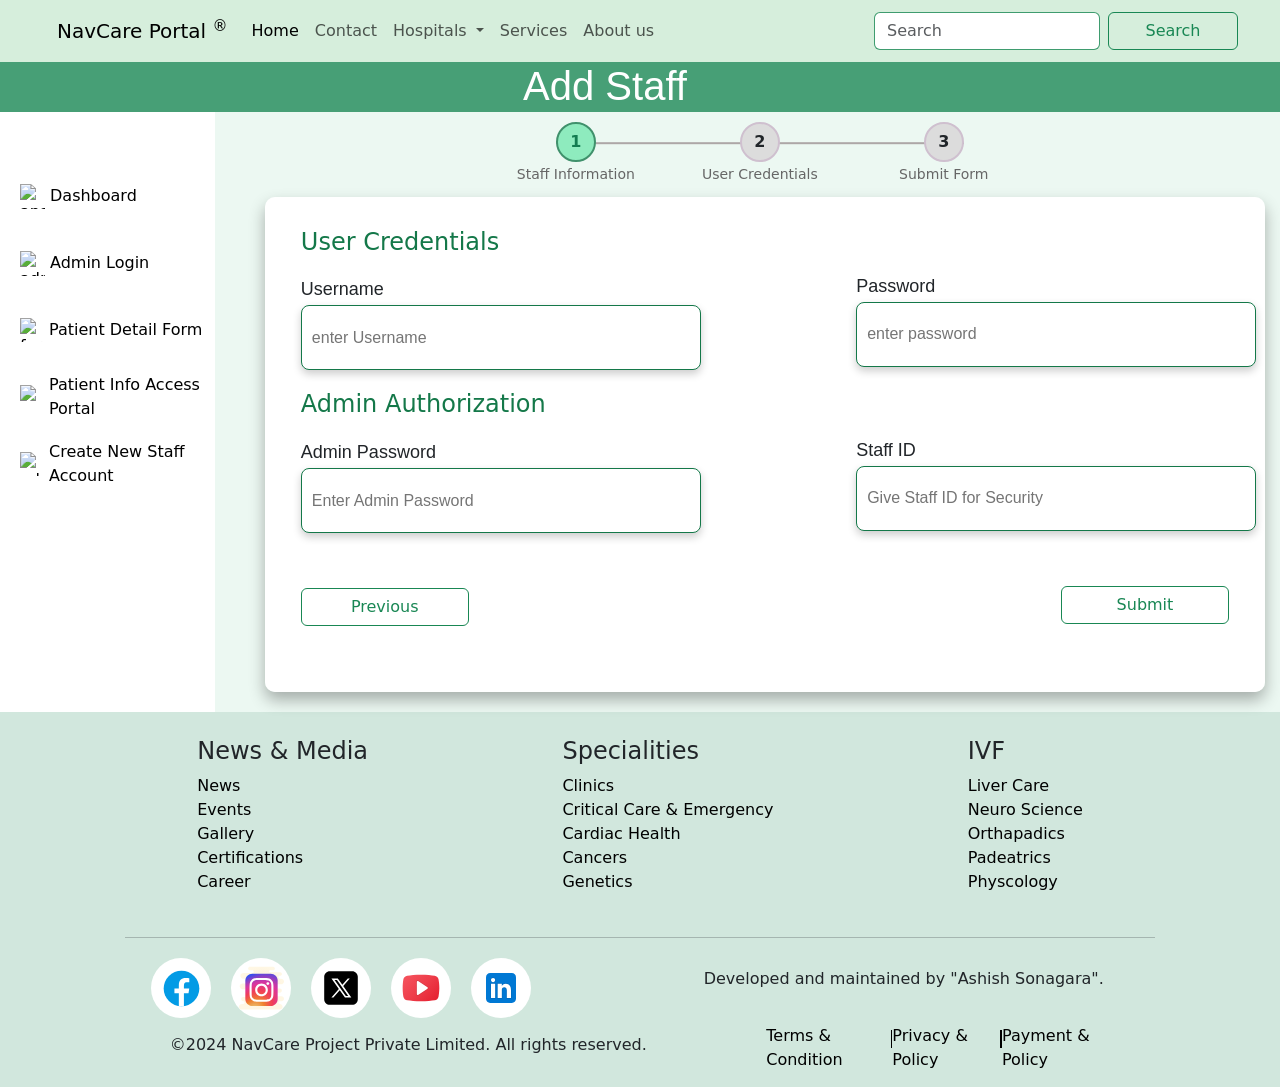
==== add_staff.html @ 71482fa1 "initial commit" ====
<!DOCTYPE html>
<html lang="en">
<head>
    <meta charset="UTF-8">
    <meta name="viewport" content="width=device-width, initial-scale=1.0">
    <title>Add Staff</title>
    <link rel="stylesheet" href="index.css">
    <link href="https://cdn.jsdelivr.net/npm/bootstrap@5.3.6/dist/css/bootstrap.min.css" rel="stylesheet"
        integrity="sha384-4Q6Gf2aSP4eDXB8Miphtr37CMZZQ5oXLH2yaXMJ2w8e2ZtHTl7GptT4jmndRuHDT" crossorigin="anonymous">
    <script src="https://cdn.jsdelivr.net/npm/bootstrap@5.3.6/dist/js/bootstrap.bundle.min.js"
        integrity="sha384-j1CDi7MgGQ12Z7Qab0qlWQ/Qqz24Gc6BM0thvEMVjHnfYGF0rmFCozFSxQBxwHKO"
        crossorigin="anonymous"></script>
    <script src="index.js"></script>
    <style>
        #nav_2 {
            display: flex;
            justify-content: center;
            align-items: center;
            font-family:Georgia, 'Times New Roman', Times, serif;
            color: white;
        }
        .main_container{
            display: flex;
            justify-content: start;
            padding: 0px;
        }
        .right_main_container {
            height: 100%;
            width: 90%;
            display: flex;
            flex-direction: column;
            justify-content: space-evenly;
        }
    </style>
</head>
<body>
    <header>
        <!-- As a link -->
        <nav class="navbar navbar-expand-lg" id="nav_bar">
            <div class="container-fluid">
                <a class="navbar-brand" href="#">NavCare Portal
                    <sup>&reg</sup>
                </a>
                <button class="navbar-toggler" type="button" data-bs-toggle="collapse"
                    data-bs-target="#navbarSupportedContent" aria-controls="navbarSupportedContent" aria-expanded="false"
                    aria-label="Toggle navigation">
                    <span class="navbar-toggler-icon"></span>
                </button>
                <div class="collapse navbar-collapse" id="navbarSupportedContent">
                    <ul class="navbar-nav me-auto mb-2 mb-lg-0">
                        <li class="nav-item">
                            <a class="nav-link active" aria-current="page" href="index.html">Home</a>
                        </li>
                        <li class="nav-item">
                            <a class="nav-link" href="#">Contact</a>
                        </li>
                        <li class="nav-item dropdown">
                            <a class="nav-link dropdown-toggle" href="#" role="button" data-bs-toggle="dropdown"
                                aria-expanded="false">
                                Hospitals
                            </a>
                            <ul class="dropdown-menu">
                                <li><a class="dropdown-item" href="#">Apollo Hospital</a></li>
                                <li><a class="dropdown-item" href="#">Zydus Hospital</a></li>
                                <li><a class="dropdown-item" href="#">Narayana Health Hospital</a></li>
                                <li><a class="dropdown-item" href="#">Artemis Hospital</a></li>
                                <li><a class="dropdown-item" href="#">Medanta Hospital</a></li>
                                <li>
                                    <hr class="dropdown-divider">
                                </li>
                                <li><a class="dropdown-item" href="#">Other popular hospitals..</a></li>
                            </ul>
                        </li>
                        <li class="nav-item">
                            <a class="nav-link" href="#">Services</a>
                        </li>
                        <li class="nav-item">
                            <a class="nav-link" href="#">About us</a>
                        </li>
                    </ul>
                    <form class="d-flex" role="search">
                        <input class="form-control me-2" type="search" placeholder="Search" aria-label="Search"
                            id="search" />
                        <button class="btn btn-outline-success" type="submit">Search</button>
                    </form>
                </div>
            </div>
        </nav>
        <!-- ........................SECOND NAV BAR........................  -->
        <ul class="nav" id="nav_2" style="font-family:'Gill Sans', 'Gill Sans MT', Calibri, 'Trebuchet MS', sans-serif;">
            <h1>Add Staff</h1>
        </ul>
    </header>
    <main>
        <div class="main_container">
            <div class="sidebar_container">
                <a href="" style="display: flex;justify-content: start;align-items: center;padding-left: 20px;">
                    <img width="25" height="25" src="https://img.icons8.com/color/48/analytics.png" alt="analytics"
                        style="margin-right: 5px;" />
                    Dashboard
                </a>
                <a href="" style="display: flex;justify-content: start;align-items: center;padding-left: 20px;">
                    <img width="25" height="25" src="https://img.icons8.com/fluency/48/administrator-male.png"
                        alt="administrator-male" style="margin-right: 5px;" />
                    Admin Login
                </a>
                <a href="patient_detail.html" style="display: flex;justify-content: start;align-items: center;padding-left: 20px;">
                    <img width="24" height="24" src="https://img.icons8.com/plasticine/100/form.png" alt="form"
                        style="margin-right: 5px;" />
                    Patient Detail Form
                </a>
                <a href="" style="display: flex;justify-content: start;align-items: center;padding-left: 20px;">
                    <img width="24" height="24" src="https://img.icons8.com/dusk/64/user-credentials.png" alt="user-credentials"
                        style="margin-right: 5px;" />
                    Patient Info Access Portal
                </a>
                <a href="add_staff.html" style="display: flex;justify-content: start;align-items: center;padding-left: 20px;">
                    <img width="24" height="24" src="https://img.icons8.com/fluency/48/add-user-male.png" alt="add-user-male"
                        style="margin-right: 5px;" />
                    Create New Staff Account
                </a>
            </div>
            <div class="right_main_container">
                <div class="progress_bar">
                    <div id="progress"></div>
                    <div class="progress-steps progress_active" data-title="Staff Information"></div>
                    <div class="progress-steps" data-title="User Credentials"></div>
                    <div class="progress-steps" data-title="Submit Form"></div>
                </div>
                <div class="form_container">
                    <form action="" method="">
                        <!-- .................FORM STARTS HERE..................... -->
                        <!-- THIS IS THE FIRST CONTAINER -->
                        <div class="container" style="display: none;">
                            <div class="row">
                                <div class="col-md-5">
                                    <h4 style="color: #147849;margin-bottom: 20px;">Staff Information</h4>
                                    <div>
                                        <label for="fname" class="labels">First Name </label>
                                        <br>
                                        <input type="text" id="name" class="inputs" name="firstname" required placeholder="enter the firstname">                      
                                    </div>
                                    <div>
                                        <label for="age" class="labels">Age </label>
                                        <br>
                                        <input type="number" id="age" name="age" class="inputs" required placeholder="enter the assumed age">                      
                                    </div>
                                    <div>
                                        <Label for="email" class="labels">Email </Label>
                                        <br>
                                        <input type="email" id="email" name="email" class="inputs" required placeholder="enter email ">                      
                                    </div>
                                    <div class="" style="margin-top: 15px;">
                                        <button type="button" class="btn btn-outline-success previous" id="previous_1">Previous</button>
                                    </div>
                                </div>
                                <div class="col-md-2"></div>
                                <div class="col-md-5">
                                    <div style="margin-top: 49px;">
                                        <label for="lname" class="labels">Last Name </label>
                                        <br>
                                        <input type="text" id="lastname" class="inputs" name="lastname" required placeholder="enter the lastname">                      
                                    </div>
                                    <div>
                                        <label for="gender" class="labels">Gender </label>
                                        <br>
                                        <select name="gender" class="inputs" id="gender" required
                                            style=" font-family: 'Gill Sans', 'Gill Sans MT', Calibri, 'Trebuchet MS', sans-serif;">
                                            <option value="Female">Female</option>
                                            <option value="Male">Male</option>
                                            <option value="Others">Others</option>
                                        </select>                      
                                    </div>
                                    <div>
                                        <Label for="contact_number" class="labels">Contact Number </Label>
                                        <br>
                                        <input type="number" id="contact_number" name="contact_number" class="inputs" required
                                            placeholder="enter the number ">                      
                                    </div>
                                    <div class="d-flex justify-content-end" style="margin-top: 15px;">
                                        <button type="button" class="btn btn-outline-success next" id="next_1">Next</button>
                                    </div>
                                </div>
                            </div>
                        </div>
                        <!-- THIS IS THE SECOND CONTAINER -->
                        <div class="container" >
                            <div class="row">
                                <div class="col-md-5">
                                    <h4 style="color: #147849;margin-bottom: 20px;margin-top: 5px;">User Credentials</h4>
                                    <div>
                                        <label for="username" class="labels">Username </label>
                                        <br>
                                        <input type="text" id="username" name="username" class="inputs" required placeholder="enter Username">                      
                                    </div>
                                    <h4 style="color: #147849;margin-bottom: 20px;">Admin Authorization</h4>
                                    <div>
                                        <label for="admin_pass" class="labels">Admin Password </label>
                                        <br>
                                        <input type="password" id="admin_pass" name="admin_pass" class="inputs" required placeholder="Enter Admin Password">                      
                                    </div>
                                    <div class="" style="margin-top: 35px;">
                                        <button type="button" class="btn btn-outline-success previous" id="previous_2">Previous</button>
                                    </div>
                                </div>
                                <div class="col-md-2"></div>
                                <div class="col-md-5">
                                    <div style="margin-top: 50px;">
                                        <label for="pass" class="labels">Password </label>
                                        <br>
                                        <input type="password" id="pass" name="pass" class="inputs" required placeholder="enter password">                      
                                    </div>
                                    <div style="margin-top: 50px;">
                                        <label for="id" class="labels">Staff ID </label>
                                        <br>
                                        <input type="number" id="id" name="id" class="inputs" required placeholder="Give Staff ID for Security">                      
                                    </div>
                                    <div class="d-flex justify-content-end" style="margin-top: 35px;">
                                        <button type="button" class="btn btn-outline-success" id="submit">Submit</button>
                                    </div>
                                </div>
                            </div>
                        </div>
                    </form>          
                </div>
            </div> 
        </div>
    </main>
    <footer class="footer_container">
        <div class="footer_links">
            <div>
                <h4>News & Media</h4>
                <a class="border_a">News</a> <br>
                <a class="border_a">Events</a> <br>
                <a class="border_a">Gallery</a> <br>
                <a class="border_a">Certifications</a> <br>
                <a class="border_a">Career</a> <br>
            </div>
            <div>
                <h4>Specialities</h4>
                <a class="border_a">Clinics</a> <br>
                <a class="border_a">Critical Care & Emergency</a> <br>
                <a class="border_a">Cardiac Health</a> <br>
                <a class="border_a">Cancers</a> <br>
                <a class="border_a">Genetics</a> <br>
            </div>
            <div>
                <h4>IVF</h4>
                <a class="border_a">Liver Care</a> <br>
                <a class="border_a">Neuro Science</a> <br>
                <a class="border_a">Orthapadics</a> <br>
                <a class="border_a">Padeatrics</a> <br>
                <a class="border_a">Physcology</a> <br>
            </div>
        </div>
        <hr id="horizontal_line">
        <div style="display: flex; justify-content: space-around; padding-right: 100px;">
            <div class="svg_style" style="display: flex; padding-left: 75px;padding-top: 16px;">
                <a href="" target="_blank" class="svg_a">
                    <img src="SVG's/facebook.svg" alt="my_facebook" style="height: 45px;width: 45px;">
                </a>
                <a href="" target="_blank" class="svg_a">
                    <img src="SVG's/insta.svg" alt="my_instagram" style="height: 45px;width: 45px;">
                </a>
                <a href="" target="_blank" class="svg_a">
                    <img src="SVG's/twitter.svg" alt="my_twitter" style="height: 40px;width: 40px;">
                </a>
                <a href="" target="_blank" class="svg_a">
                    <img src="SVG's/youtube.svg" alt="my_twitter" style="height: 40px;width: 40px;">
                </a>
                <a href="" target="_blank" class="svg_a">
                    <img src="SVG's/linkedin.svg" alt="my_linkdin" style="height: 40px;width: 40px;">
                </a>
            </div>
            <div class="developed" style="margin-top: 25px;">
                <p>Developed and maintained by "Ashish Sonagara".</p>
            </div>
        </div>
        <div style="display: flex; justify-content: space-around; padding-right: 100px;">
            <div class="watermarks">
                <p>&copy;2024 NavCare Project Private Limited. All rights reserved.</p>
            </div>
            <div style="display: flex; justify-content: space-around; width: 30%; margin-top: 6px;">
                <div><a href="" style="text-decoration: none;color: black;">Terms & Condition</a></div>
                <div style="width: 1.8px; height: 18px; background-color: black; margin-top: 6px;"></div>
                <div><a href="" style="text-decoration: none;color: black;">Privacy & Policy</a></div>
                <div style="width: 2px; height: 18px; background-color: black; margin-top: 6px;"></div>
                <div><a href="" style="text-decoration: none;color: black;">Payment & Policy</a></div>
            </div>
        </div>
    </footer>
    <script>
        let previous1 = document.getElementById("previous_1");
        previous1.addEventListener("click" , function() {

        })

        let previous2 = document.getElementById("previous_2");

        let next1 = document.getElementById("next_1");
        let submit = document.getElementById("submit");
    </script>
</body>
</html>
---- index.css ----
#nav_bar { 
    background-color: rgba(52, 168, 83, 0.2);
    height: 62px;
    color: white;
    padding-left: 45px;
    padding-right: 30px;
}
#search {
    width: 275px;
    border: 1px solid rgb(25, 135, 84, 0.8);
}
#nav_2 { 
    height: 50px;
    padding-right: 70px;
    background-color: rgb(25, 135, 84,0.8);
}
.nav_bar2:hover {
    background-color: rgb(181, 243, 179);
    border-radius: 5px;
    border-bottom: 2px solid #00000033;
    color:black
}
.nav_bar2 a {
    color: rgb(255, 255, 255);
}
.nav_bar2 a:hover{
    color: black;
}

/* .................MAIN CONTENT style.................. */
.main_container {
    padding: 25px;
    /* margin-top: 2px; */
    height: 600px;
    width: auto;
    background-color: #ECF8F2;
}
.text {
    margin: 25px 75px;
    height: 200px;
    width: auto;
}
.box_container {
    display: flex;
    justify-content: space-around;
    /* flex-wrap: wrap; */
    padding: 0px 25px;
}
.boxes {
    display: flex;
    justify-content: center;
    flex-wrap: wrap;
    height: 250px;
    width: 250px;
    background-color: rgb(255, 255, 255);
    margin: 20px;
    border-radius: 15px;
    box-shadow: 0px 8px 16px 0px rgba(0, 0, 0, 0.3);
}
.sidebar_container {
    display: flex;
    flex-direction: column;
    height: 100%;
    width: 19%;
    background-color: rgb(255, 255, 255);
    padding-top: 50px;
    margin-right: 3.5%;
}
.sidebar_container a {
    display: flex;
    justify-content: center;
    align-items: center;
    text-decoration: none;
    color: black;
    height: 12%;
    width: 100%;
    /* background-color: aqua; */
    margin-top: 1px;
}
.sidebar_container a:hover {
    background-color: #ddf6e9;
    border-left: 2px solid #198754;
    border-right: 2px solid #198754;
}
.sidebar_container a:active {
    background-color: #ddf6e9;
    border-left: 3px solid #198754;
    border-right: 3px solid #198754;
}
/* .....................PROGRESS BAR CSS................... */
.progress_bar {
    margin-top: 1%;
    margin-left: 29%;
    width: 40%;
    display: flex;
    justify-content: space-between;
    position: relative;
    counter-reset: step;
    height: 10%;
    z-index: 0;
}

.progress_bar::before {
    content: "";
    position: absolute;
    top: 38%;
    transform: translateY(-40%);
    width: 100%;
    height: 2px;
    background-color: rgb(173, 167, 167);
}

#progress {
    content: "";
    position: absolute;
    top: 50%;
    transform: translateY(-50%);
    height: 5px;
    background-color: blue;
    width: 0%;
    z-index: -1;
    transition: 0.4s ease;
}

.progress-steps {
    height: 40px;
    width: 40px;
    background-color: #dcdcdc;
    border-radius: 50%;
    border: 2px solid #cfc0cf;
    display: flex;
    justify-content: center;
    align-items: center;
    position: relative;
    z-index: 2;
}

.progress-steps::before {
    counter-increment: step;
    content: counter(step);
    font-weight: bold;
}

.progress-steps::after {
    content: attr(data-title);
    position: absolute;
    top: 110%;
    font-size: 14px;
    color: #666;
    white-space: nowrap;
}

.progress_active {
    background-color: #8eebbe;
    color: #147c51;
    border-color: #40916c;
}
/* ....................FORM CONTAINER CSS...................... */
.form_container {
    height: 90%;
    width: 98%;
    background-color: rgb(255, 255, 255);
    border-radius: 10px;
    display: flex;
    justify-content: center;
    padding: 26px 0px;
    margin: 20px 5px;
    box-shadow: 0px 8px 16px 0px rgba(0, 0, 0, 0.3);
    overflow: auto;
}
.names {
    display: flex;
    justify-content: space-around;
}
.contact {
    display: flex;
    justify-content: space-around;
}
.labels{
    font-size: 18px;
    font-family: 'Gill Sans', 'Gill Sans MT', Calibri, 'Trebuchet MS', sans-serif;
    margin: 0px 0px 2px 0px;
}
.inputs {
    height: 65px;
    width: 400px;
    margin: 0px 40px 20px 0px;
    padding: 0px 10px;
    border-radius: 8px;
    border: 1px solid #147849;
    font-family: 'Gill Sans', 'Gill Sans MT', Calibri, 'Trebuchet MS', sans-serif;
    box-shadow: 0px 4px 8px 0px rgba(0, 0, 0, 0.2);
}
.btn{
    width: 45%;
}
/* .................FOOTER CONTAINER STYLE ........................... */
.footer_container {
    width: auto;
    height: 375px;
    background-color: #d1e7dd;
}
.footer_links {
    width: auto;
    height: 60%;
    display: flex;
    justify-content: space-around;
    padding: 25px 100px;
}
.border_a {
    color: black;
    text-decoration: none;
}
.border_a:hover {
    border-bottom: 2px solid black;
}
#horizontal_line {
    height: 5px;
    width: auto;
    margin: 0px 125px;
}
.svg_a{
    display: flex;
    width: 60px;
    height: 60px;
    border-radius: 70px;
    background-color: white;
    justify-content: center;
    align-items: center;
    margin-right: 20px;
}
.watermarks {
    padding-left: 110px;
    margin-top: 15px;
}
/* .............................MEDIA QUERY FOR SMALL DEVICES.................................... */
@media (max-width: 395px){
    *{
        margin: 0px;
        padding: 0px;
    }
    #nav_bar {
        background-color: rgba(58, 177, 90, 0.2);
        height: 65px;
        width: 498px;
        color: white;
        padding-left: 45px;
        padding-right: 30px;   
    }
    #nav_2 {
        height: 55px;
        width: 498px;
        background-color: rgb(25, 135, 84, 0.8);   
    }
}
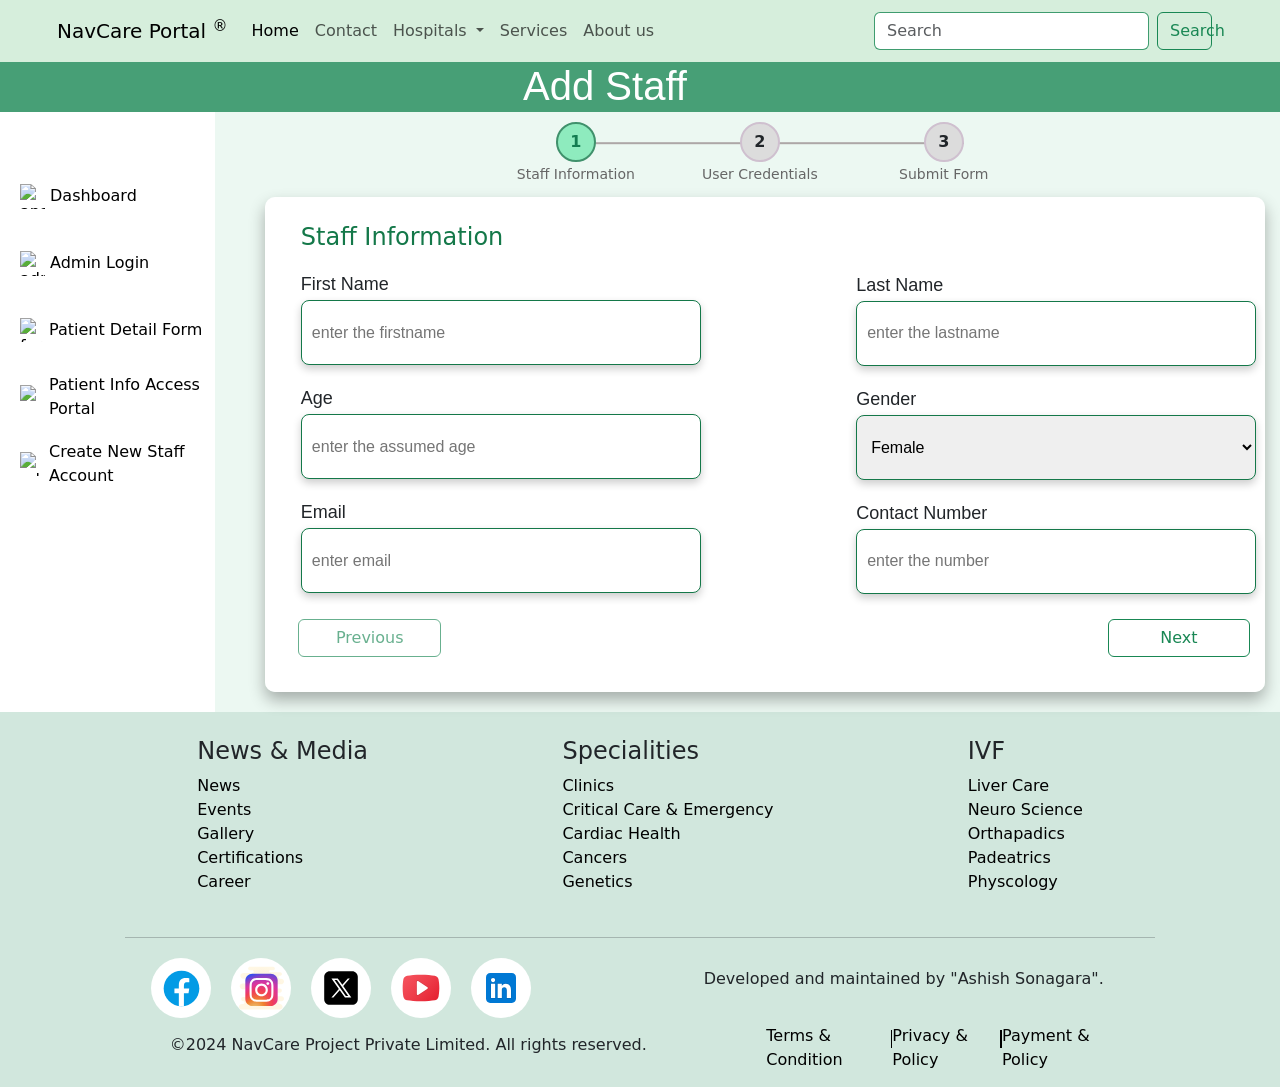
==== commit 0f50907d: "button working" ====
--- a/add_staff.html
+++ b/add_staff.html
@@ -1,5 +1,6 @@
 <!DOCTYPE html>
 <html lang="en">
+
 <head>
     <meta charset="UTF-8">
     <meta name="viewport" content="width=device-width, initial-scale=1.0">
@@ -16,14 +17,16 @@
             display: flex;
             justify-content: center;
             align-items: center;
-            font-family:Georgia, 'Times New Roman', Times, serif;
+            font-family: Georgia, 'Times New Roman', Times, serif;
             color: white;
         }
-        .main_container{
+
+        .main_container {
             display: flex;
             justify-content: start;
             padding: 0px;
         }
+
         .right_main_container {
             height: 100%;
             width: 90%;
@@ -33,6 +36,7 @@
         }
     </style>
 </head>
+
 <body>
     <header>
         <!-- As a link -->
@@ -42,8 +46,8 @@
                     <sup>&reg</sup>
                 </a>
                 <button class="navbar-toggler" type="button" data-bs-toggle="collapse"
-                    data-bs-target="#navbarSupportedContent" aria-controls="navbarSupportedContent" aria-expanded="false"
-                    aria-label="Toggle navigation">
+                    data-bs-target="#navbarSupportedContent" aria-controls="navbarSupportedContent"
+                    aria-expanded="false" aria-label="Toggle navigation">
                     <span class="navbar-toggler-icon"></span>
                 </button>
                 <div class="collapse navbar-collapse" id="navbarSupportedContent">
@@ -87,7 +91,8 @@
             </div>
         </nav>
         <!-- ........................SECOND NAV BAR........................  -->
-        <ul class="nav" id="nav_2" style="font-family:'Gill Sans', 'Gill Sans MT', Calibri, 'Trebuchet MS', sans-serif;">
+        <ul class="nav" id="nav_2"
+            style="font-family:'Gill Sans', 'Gill Sans MT', Calibri, 'Trebuchet MS', sans-serif;">
             <h1>Add Staff</h1>
         </ul>
     </header>
@@ -104,19 +109,21 @@
                         alt="administrator-male" style="margin-right: 5px;" />
                     Admin Login
                 </a>
-                <a href="patient_detail.html" style="display: flex;justify-content: start;align-items: center;padding-left: 20px;">
+                <a href="patient_detail.html"
+                    style="display: flex;justify-content: start;align-items: center;padding-left: 20px;">
                     <img width="24" height="24" src="https://img.icons8.com/plasticine/100/form.png" alt="form"
                         style="margin-right: 5px;" />
                     Patient Detail Form
                 </a>
                 <a href="" style="display: flex;justify-content: start;align-items: center;padding-left: 20px;">
-                    <img width="24" height="24" src="https://img.icons8.com/dusk/64/user-credentials.png" alt="user-credentials"
-                        style="margin-right: 5px;" />
+                    <img width="24" height="24" src="https://img.icons8.com/dusk/64/user-credentials.png"
+                        alt="user-credentials" style="margin-right: 5px;" />
                     Patient Info Access Portal
                 </a>
-                <a href="add_staff.html" style="display: flex;justify-content: start;align-items: center;padding-left: 20px;">
-                    <img width="24" height="24" src="https://img.icons8.com/fluency/48/add-user-male.png" alt="add-user-male"
-                        style="margin-right: 5px;" />
+                <a href="add_staff.html"
+                    style="display: flex;justify-content: start;align-items: center;padding-left: 20px;">
+                    <img width="24" height="24" src="https://img.icons8.com/fluency/48/add-user-male.png"
+                        alt="add-user-male" style="margin-right: 5px;" />
                     Create New Staff Account
                 </a>
             </div>
@@ -128,30 +135,30 @@
                     <div class="progress-steps" data-title="Submit Form"></div>
                 </div>
                 <div class="form_container">
-                    <form action="" method="">
+                    <form action="" method="" style="position: relative;">
                         <!-- .................FORM STARTS HERE..................... -->
                         <!-- THIS IS THE FIRST CONTAINER -->
-                        <div class="container" style="display: none;">
+                        <div class="container">
                             <div class="row">
                                 <div class="col-md-5">
                                     <h4 style="color: #147849;margin-bottom: 20px;">Staff Information</h4>
                                     <div>
                                         <label for="fname" class="labels">First Name </label>
                                         <br>
-                                        <input type="text" id="name" class="inputs" name="firstname" required placeholder="enter the firstname">                      
+                                        <input type="text" id="name" class="inputs" name="firstname" required
+                                            placeholder="enter the firstname">
                                     </div>
                                     <div>
                                         <label for="age" class="labels">Age </label>
                                         <br>
-                                        <input type="number" id="age" name="age" class="inputs" required placeholder="enter the assumed age">                      
+                                        <input type="number" id="age" name="age" class="inputs" required
+                                            placeholder="enter the assumed age">
                                     </div>
                                     <div>
                                         <Label for="email" class="labels">Email </Label>
                                         <br>
-                                        <input type="email" id="email" name="email" class="inputs" required placeholder="enter email ">                      
-                                    </div>
-                                    <div class="" style="margin-top: 15px;">
-                                        <button type="button" class="btn btn-outline-success previous" id="previous_1">Previous</button>
+                                        <input type="email" id="email" name="email" class="inputs" required
+                                            placeholder="enter email ">
                                     </div>
                                 </div>
                                 <div class="col-md-2"></div>
@@ -159,7 +166,8 @@
                                     <div style="margin-top: 49px;">
                                         <label for="lname" class="labels">Last Name </label>
                                         <br>
-                                        <input type="text" id="lastname" class="inputs" name="lastname" required placeholder="enter the lastname">                      
+                                        <input type="text" id="lastname" class="inputs" name="lastname" required
+                                            placeholder="enter the lastname">
                                     </div>
                                     <div>
                                         <label for="gender" class="labels">Gender </label>
@@ -169,38 +177,35 @@
                                             <option value="Female">Female</option>
                                             <option value="Male">Male</option>
                                             <option value="Others">Others</option>
-                                        </select>                      
+                                        </select>
                                     </div>
                                     <div>
                                         <Label for="contact_number" class="labels">Contact Number </Label>
                                         <br>
-                                        <input type="number" id="contact_number" name="contact_number" class="inputs" required
-                                            placeholder="enter the number ">                      
-                                    </div>
-                                    <div class="d-flex justify-content-end" style="margin-top: 15px;">
-                                        <button type="button" class="btn btn-outline-success next" id="next_1">Next</button>
+                                        <input type="number" id="contact_number" name="contact_number" class="inputs"
+                                            required placeholder="enter the number ">
                                     </div>
                                 </div>
                             </div>
                         </div>
                         <!-- THIS IS THE SECOND CONTAINER -->
-                        <div class="container" >
+                        <div class="container">
                             <div class="row">
                                 <div class="col-md-5">
-                                    <h4 style="color: #147849;margin-bottom: 20px;margin-top: 5px;">User Credentials</h4>
+                                    <h4 style="color: #147849;margin-bottom: 20px;margin-top: 5px;">User Credentials
+                                    </h4>
                                     <div>
                                         <label for="username" class="labels">Username </label>
                                         <br>
-                                        <input type="text" id="username" name="username" class="inputs" required placeholder="enter Username">                      
+                                        <input type="text" id="username" name="username" class="inputs" required
+                                            placeholder="enter Username">
                                     </div>
                                     <h4 style="color: #147849;margin-bottom: 20px;">Admin Authorization</h4>
                                     <div>
                                         <label for="admin_pass" class="labels">Admin Password </label>
                                         <br>
-                                        <input type="password" id="admin_pass" name="admin_pass" class="inputs" required placeholder="Enter Admin Password">                      
-                                    </div>
-                                    <div class="" style="margin-top: 35px;">
-                                        <button type="button" class="btn btn-outline-success previous" id="previous_2">Previous</button>
+                                        <input type="password" id="admin_pass" name="admin_pass" class="inputs" required
+                                            placeholder="Enter Admin Password">
                                     </div>
                                 </div>
                                 <div class="col-md-2"></div>
@@ -208,22 +213,31 @@
                                     <div style="margin-top: 50px;">
                                         <label for="pass" class="labels">Password </label>
                                         <br>
-                                        <input type="password" id="pass" name="pass" class="inputs" required placeholder="enter password">                      
+                                        <input type="password" id="pass" name="pass" class="inputs" required
+                                            placeholder="enter password">
                                     </div>
                                     <div style="margin-top: 50px;">
                                         <label for="id" class="labels">Staff ID </label>
                                         <br>
-                                        <input type="number" id="id" name="id" class="inputs" required placeholder="Give Staff ID for Security">                      
-                                    </div>
-                                    <div class="d-flex justify-content-end" style="margin-top: 35px;">
-                                        <button type="button" class="btn btn-outline-success" id="submit">Submit</button>
+                                        <input type="number" id="id" name="id" class="inputs" required
+                                            placeholder="Give Staff ID for Security">
                                     </div>
                                 </div>
                             </div>
                         </div>
-                    </form>          
+                        <div class="d-flex justify-content-between"
+                            style="position: absolute; bottom: 2%;left: 1%;width: 100%;">
+                            <button type="button" class="btn btn-outline-success previous"
+                                id="previous">Previous</button>
+                            <button type="button" class="btn btn-outline-success next" id="next">Next</button>
+                        </div>
+                        <div class="d-flex justify-content-end"
+                            style="position:absolute;bottom: 2%;left: 1%; width: 100%;z-index: -1;" id="submit_div">
+                            <button type="button" class="btn btn-outline-success" id="submit">Submit</button>
+                        </div>
+                    </form>
                 </div>
-            </div> 
+            </div>
         </div>
     </main>
     <footer class="footer_container">
@@ -290,15 +304,36 @@
         </div>
     </footer>
     <script>
-        let previous1 = document.getElementById("previous_1");
-        previous1.addEventListener("click" , function() {
-
+        let container1 = document.getElementsByClassName("container")[0];
+        let container2 = document.getElementsByClassName("container")[1];
+        container2.style.display = "none";
+
+        let previous = document.getElementById("previous");
+        let next = document.getElementById("next");
+
+        next.addEventListener("click", () => {
+            container1.style.display = "none";
+            container2.style.display = "block";
+            document.getElementById("submit_div").style.zIndex = 10;
+            next.style.zIndex = -1;
+            previous.disabled = false;
         })
 
-        let previous2 = document.getElementById("previous_2");
-
-        let next1 = document.getElementById("next_1");
+        previous.addEventListener("click", () => {
+            console.log("previuse click");
+            container1.style.display = "block";
+            container2.style.display = "none";
+        })
+
+        if (container1.style.display != "none") {
+            previous.disabled = true;
+        }
+
+
+
+
         let submit = document.getElementById("submit");
     </script>
 </body>
-</html>
+
+</html>
--- a/index.css
+++ b/index.css
@@ -192,7 +192,7 @@
     box-shadow: 0px 4px 8px 0px rgba(0, 0, 0, 0.2);
 }
 .btn{
-    width: 45%;
+    width: 15%;
 }
 /* .................FOOTER CONTAINER STYLE ........................... */
 .footer_container {
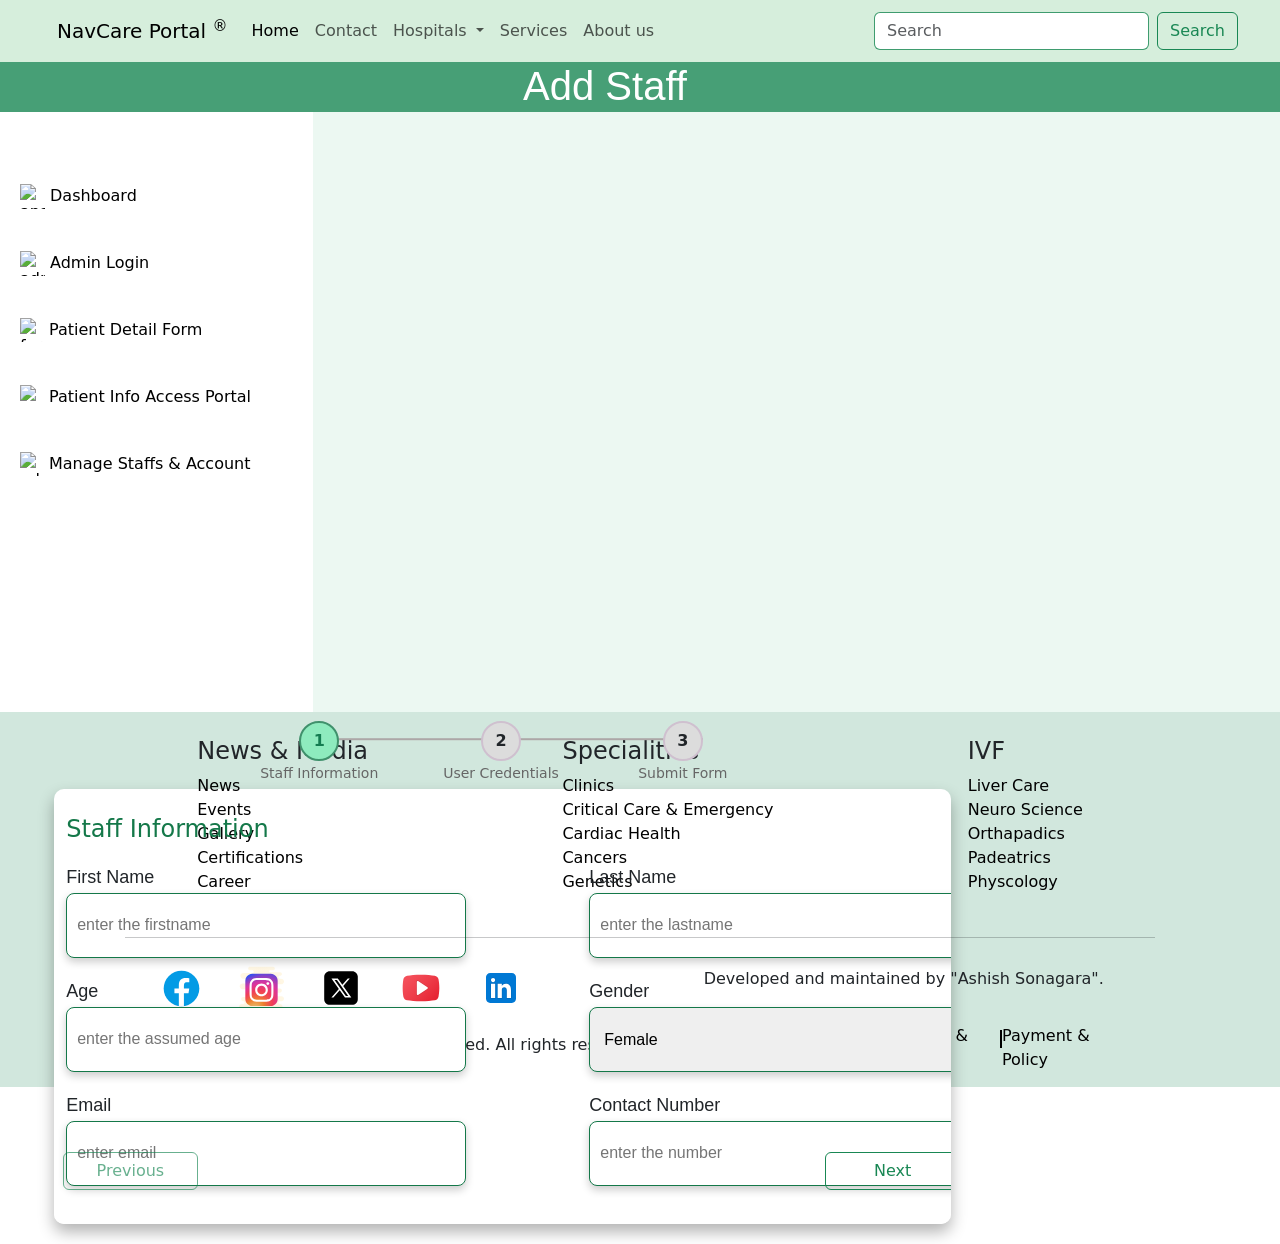
==== commit 337ed487: "form working" ====
--- a/add_staff.html
+++ b/add_staff.html
@@ -27,12 +27,21 @@
             padding: 0px;
         }
 
+        /*  ACTUALLY THIS IS SIDEBAR STYLE */
+        .col-md-3 {
+            flex-grow: 0;
+            flex-shrink: 0;
+            flex-basis: 325px;
+            max-width: 325px;
+        }
+
         .right_main_container {
-            height: 100%;
-            width: 90%;
+            /* height: 100%;
+            width: 90%; */
             display: flex;
             flex-direction: column;
             justify-content: space-evenly;
+            padding-left: 4%;
         }
     </style>
 </head>
@@ -98,144 +107,146 @@
     </header>
     <main>
         <div class="main_container">
-            <div class="sidebar_container">
-                <a href="" style="display: flex;justify-content: start;align-items: center;padding-left: 20px;">
-                    <img width="25" height="25" src="https://img.icons8.com/color/48/analytics.png" alt="analytics"
-                        style="margin-right: 5px;" />
-                    Dashboard
-                </a>
-                <a href="" style="display: flex;justify-content: start;align-items: center;padding-left: 20px;">
-                    <img width="25" height="25" src="https://img.icons8.com/fluency/48/administrator-male.png"
-                        alt="administrator-male" style="margin-right: 5px;" />
-                    Admin Login
-                </a>
-                <a href="patient_detail.html"
-                    style="display: flex;justify-content: start;align-items: center;padding-left: 20px;">
-                    <img width="24" height="24" src="https://img.icons8.com/plasticine/100/form.png" alt="form"
-                        style="margin-right: 5px;" />
-                    Patient Detail Form
-                </a>
-                <a href="" style="display: flex;justify-content: start;align-items: center;padding-left: 20px;">
-                    <img width="24" height="24" src="https://img.icons8.com/dusk/64/user-credentials.png"
-                        alt="user-credentials" style="margin-right: 5px;" />
-                    Patient Info Access Portal
-                </a>
-                <a href="add_staff.html"
-                    style="display: flex;justify-content: start;align-items: center;padding-left: 20px;">
-                    <img width="24" height="24" src="https://img.icons8.com/fluency/48/add-user-male.png"
-                        alt="add-user-male" style="margin-right: 5px;" />
-                    Create New Staff Account
-                </a>
-            </div>
-            <div class="right_main_container">
-                <div class="progress_bar">
-                    <div id="progress"></div>
-                    <div class="progress-steps progress_active" data-title="Staff Information"></div>
-                    <div class="progress-steps" data-title="User Credentials"></div>
-                    <div class="progress-steps" data-title="Submit Form"></div>
-                </div>
-                <div class="form_container">
-                    <form action="" method="" style="position: relative;">
-                        <!-- .................FORM STARTS HERE..................... -->
-                        <!-- THIS IS THE FIRST CONTAINER -->
-                        <div class="container">
-                            <div class="row">
-                                <div class="col-md-5">
-                                    <h4 style="color: #147849;margin-bottom: 20px;">Staff Information</h4>
-                                    <div>
-                                        <label for="fname" class="labels">First Name </label>
-                                        <br>
-                                        <input type="text" id="name" class="inputs" name="firstname" required
-                                            placeholder="enter the firstname">
-                                    </div>
-                                    <div>
-                                        <label for="age" class="labels">Age </label>
-                                        <br>
-                                        <input type="number" id="age" name="age" class="inputs" required
-                                            placeholder="enter the assumed age">
-                                    </div>
-                                    <div>
-                                        <Label for="email" class="labels">Email </Label>
-                                        <br>
-                                        <input type="email" id="email" name="email" class="inputs" required
-                                            placeholder="enter email ">
+            <div class="container-fluid" style="height: 100%;padding: 0px;">
+                <div class="row" style="height: 100%;width: 100%;">
+                    <div class="col-md-3 sidebar_container">
+                        <a href="" style="display: flex;justify-content: start;align-items: center;padding-left: 20px;">
+                            <img width="25" height="25" src="https://img.icons8.com/color/48/analytics.png"
+                                alt="analytics" style="margin-right: 5px;" />
+                            Dashboard
+                        </a>
+                        <a href="" style="display: flex;justify-content: start;align-items: center;padding-left: 20px;">
+                            <img width="25" height="25" src="https://img.icons8.com/fluency/48/administrator-male.png"
+                                alt="administrator-male" style="margin-right: 5px;" />
+                            Admin Login
+                        </a>
+                        <a href="patient_detail.html"
+                            style="display: flex;justify-content: start;align-items: center;padding-left: 20px;">
+                            <img width="24" height="24" src="https://img.icons8.com/plasticine/100/form.png" alt="form"
+                                style="margin-right: 5px;" />
+                            Patient Detail Form
+                        </a>
+                        <a href="" style="display: flex;justify-content: start;align-items: center;padding-left: 20px;">
+                            <img width="24" height="24" src="https://img.icons8.com/dusk/64/user-credentials.png"
+                                alt="user-credentials" style="margin-right: 5px;" />
+                            Patient Info Access Portal
+                        </a>
+                        <a href="Manage_staff.html"
+                            style="display: flex;justify-content: start;align-items: center;padding-left: 20px;">
+                            <img width="24" height="24" src="https://img.icons8.com/fluency/48/add-user-male.png"
+                                alt="add-user-male" style="margin-right: 5px;" />
+                            Manage Staffs & Account
+                        </a>
+                    </div>
+                    <div class="col-md-9 right_main_container">
+                        <div class="progress_bar">
+                            <div id="progress"></div>
+                            <div class="progress-steps progress_active" data-title="Staff Information"></div>
+                            <div class="progress-steps" data-title="User Credentials"></div>
+                            <div class="progress-steps" data-title="Submit Form"></div>
+                        </div>
+                        <div class="form_container">
+                            <form action="" method="" style="position: relative;">
+                                <!-- .................FORM STARTS HERE..................... -->
+                                <!-- THIS IS THE FIRST CONTAINER -->
+                                <div class="container">
+                                    <div class="row">
+                                        <div class="col-md-5">
+                                            <h4 style="color: #147849;margin-bottom: 20px;">Staff Information</h4>
+                                            <div>
+                                                <label for="fname" class="labels">First Name </label>
+                                                <br>
+                                                <input type="text" id="name" class="inputs" name="firstname" required
+                                                    placeholder="enter the firstname">
+                                            </div>
+                                            <div>
+                                                <label for="age" class="labels">Age </label>
+                                                <br>
+                                                <input type="number" id="age" name="age" class="inputs" required
+                                                    placeholder="enter the assumed age">
+                                            </div>
+                                            <div>
+                                                <Label for="email" class="labels">Email </Label>
+                                                <br>
+                                                <input type="email" id="email" name="email" class="inputs" required
+                                                    placeholder="enter email ">
+                                            </div>
+                                        </div>
+                                        <div class="col-md-2"></div>
+                                        <div class="col-md-5">
+                                            <div style="margin-top: 49px;">
+                                                <label for="lname" class="labels">Last Name </label>
+                                                <br>
+                                                <input type="text" id="lastname" class="inputs" name="lastname" required
+                                                    placeholder="enter the lastname">
+                                            </div>
+                                            <div>
+                                                <label for="gender" class="labels">Gender </label>
+                                                <br>
+                                                <select name="gender" class="inputs" id="gender"
+                                                    style=" font-family: 'Gill Sans', 'Gill Sans MT', Calibri, 'Trebuchet MS', sans-serif;">
+                                                    <option value="Female">Female</option>
+                                                    <option value="Male">Male</option>
+                                                    <option value="Others">Others</option>
+                                                </select>
+                                            </div>
+                                            <div>
+                                                <Label for="contact_number" class="labels">Contact Number </Label>
+                                                <br>
+                                                <input type="number" id="contact_number" name="contact_number"
+                                                    class="inputs" required placeholder="enter the number ">
+                                            </div>
+                                        </div>
                                     </div>
                                 </div>
-                                <div class="col-md-2"></div>
-                                <div class="col-md-5">
-                                    <div style="margin-top: 49px;">
-                                        <label for="lname" class="labels">Last Name </label>
-                                        <br>
-                                        <input type="text" id="lastname" class="inputs" name="lastname" required
-                                            placeholder="enter the lastname">
-                                    </div>
-                                    <div>
-                                        <label for="gender" class="labels">Gender </label>
-                                        <br>
-                                        <select name="gender" class="inputs" id="gender" required
-                                            style=" font-family: 'Gill Sans', 'Gill Sans MT', Calibri, 'Trebuchet MS', sans-serif;">
-                                            <option value="Female">Female</option>
-                                            <option value="Male">Male</option>
-                                            <option value="Others">Others</option>
-                                        </select>
-                                    </div>
-                                    <div>
-                                        <Label for="contact_number" class="labels">Contact Number </Label>
-                                        <br>
-                                        <input type="number" id="contact_number" name="contact_number" class="inputs"
-                                            required placeholder="enter the number ">
+                                <!-- THIS IS THE SECOND CONTAINER -->
+                                <div class="container">
+                                    <div class="row">
+                                        <div class="col-md-5">
+                                            <h4 style="color: #147849;margin-bottom: 20px;margin-top: 5px;">User
+                                                Credentials
+                                            </h4>
+                                            <div>
+                                                <label for="username" class="labels">Username </label>
+                                                <br>
+                                                <input type="text" id="username" name="username" class="inputs" required
+                                                    placeholder="enter Username">
+                                            </div>
+                                            <h4 style="color: #147849;margin-bottom: 20px;">Admin Authorization</h4>
+                                            <div>
+                                                <label for="admin_pass" class="labels">Admin Password </label>
+                                                <br>
+                                                <input type="password" id="admin_pass" name="admin_pass" class="inputs"
+                                                    required placeholder="Enter Admin Password">
+                                            </div>
+                                        </div>
+                                        <div class="col-md-2"></div>
+                                        <div class="col-md-5">
+                                            <div style="margin-top: 50px;">
+                                                <label for="pass" class="labels">Password </label>
+                                                <br>
+                                                <input type="password" id="pass" name="pass" class="inputs" required
+                                                    placeholder="enter password">
+                                            </div>
+                                            <div style="margin-top: 50px;">
+                                                <label for="id" class="labels">Staff ID </label>
+                                                <br>
+                                                <input type="number" id="id" name="id" class="inputs" required
+                                                    placeholder="Give Staff ID for Security">
+                                            </div>
+                                        </div>
                                     </div>
                                 </div>
-                            </div>
+                                <div class="d-flex justify-content-between"
+                                    style="position: absolute; bottom: 2%;left: 1%;width: 100%;">
+                                    <button type="button" class="btn btn-outline-success previous"
+                                        id="previous">Previous</button>
+                                    <button type="button" class="btn btn-outline-success next" id="next">Next</button>
+                                    <button type="submit" class="btn btn-outline-success" id="submit">Submit</button>
+                                </div>
+                            </form>
                         </div>
-                        <!-- THIS IS THE SECOND CONTAINER -->
-                        <div class="container">
-                            <div class="row">
-                                <div class="col-md-5">
-                                    <h4 style="color: #147849;margin-bottom: 20px;margin-top: 5px;">User Credentials
-                                    </h4>
-                                    <div>
-                                        <label for="username" class="labels">Username </label>
-                                        <br>
-                                        <input type="text" id="username" name="username" class="inputs" required
-                                            placeholder="enter Username">
-                                    </div>
-                                    <h4 style="color: #147849;margin-bottom: 20px;">Admin Authorization</h4>
-                                    <div>
-                                        <label for="admin_pass" class="labels">Admin Password </label>
-                                        <br>
-                                        <input type="password" id="admin_pass" name="admin_pass" class="inputs" required
-                                            placeholder="Enter Admin Password">
-                                    </div>
-                                </div>
-                                <div class="col-md-2"></div>
-                                <div class="col-md-5">
-                                    <div style="margin-top: 50px;">
-                                        <label for="pass" class="labels">Password </label>
-                                        <br>
-                                        <input type="password" id="pass" name="pass" class="inputs" required
-                                            placeholder="enter password">
-                                    </div>
-                                    <div style="margin-top: 50px;">
-                                        <label for="id" class="labels">Staff ID </label>
-                                        <br>
-                                        <input type="number" id="id" name="id" class="inputs" required
-                                            placeholder="Give Staff ID for Security">
-                                    </div>
-                                </div>
-                            </div>
-                        </div>
-                        <div class="d-flex justify-content-between"
-                            style="position: absolute; bottom: 2%;left: 1%;width: 100%;">
-                            <button type="button" class="btn btn-outline-success previous"
-                                id="previous">Previous</button>
-                            <button type="button" class="btn btn-outline-success next" id="next">Next</button>
-                        </div>
-                        <div class="d-flex justify-content-end"
-                            style="position:absolute;bottom: 2%;left: 1%; width: 100%;z-index: -1;" id="submit_div">
-                            <button type="button" class="btn btn-outline-success" id="submit">Submit</button>
-                        </div>
-                    </form>
+                    </div>
                 </div>
             </div>
         </div>
@@ -304,35 +315,98 @@
         </div>
     </footer>
     <script>
+        let progress = document.getElementById("progress");
         let container1 = document.getElementsByClassName("container")[0];
         let container2 = document.getElementsByClassName("container")[1];
         container2.style.display = "none";
 
         let previous = document.getElementById("previous");
         let next = document.getElementById("next");
+        let submit = document.getElementById("submit");
+        let counter = 1;
+
+        //FORM VALIDATION FOR ONCLICK NEXT BUTTON
+        function validation() {
+            // if class container already stored in the var then u can use it like this instead of document
+            let inputs = container1.querySelectorAll(".inputs");
+            for (let input of inputs) {
+                // console.log("ashishssss");
+                if (input.value === "") {
+                    alert("Some Feild is Empty");
+                    return false;
+                }
+            }
+            return true;
+        }
+
+        function validation2() {
+            // if class container already stored in the var then u can use it like this instead of document
+            let inputs2 = container2.querySelectorAll(".inputs");
+            for (let input of inputs2) {
+                // console.log("ashishssss");
+                if (input.value === "") {
+                    alert("Some Feild is Empty");
+                    return false;
+                }
+            }
+            return true;
+        }
 
         next.addEventListener("click", () => {
+            // converts like we got false and if condition runs only if it is true so we use uesdd !
+            if (!validation()) {
+                return;
+            }
             container1.style.display = "none";
             container2.style.display = "block";
-            document.getElementById("submit_div").style.zIndex = 10;
+            submit.style.zIndex = 1;
             next.style.zIndex = -1;
             previous.disabled = false;
+            if (counter == 1) {
+                counter++;
+                document.getElementsByClassName("progress-steps")[1].classList.add("progress_active");
+                progress.style.width = "50%";
+                progress.style.zIndex = 1;
+            }
         })
 
         previous.addEventListener("click", () => {
             console.log("previuse click");
             container1.style.display = "block";
             container2.style.display = "none";
+            submit.style.zIndex = -1;
+            next.style.zIndex = 1;
+            if (counter == 2) {
+                counter--;
+                document.getElementsByClassName("progress-steps")[1].classList.remove("progress_active");
+                progress.style.width = "0";
+                previous.disabled = true;
+            }
+            if (counter == 3) {
+                counter--;
+                document.getElementsByClassName("progress-steps")[2].classList.remove("progress_active");
+                progress.style.width = "50%";
+            }
+        })
+
+        submit.addEventListener("click", () => {
+            if (!validation2()) {
+                return;
+            }
+            if (counter == 2) {
+                counter++;
+                document.getElementsByClassName("progress-steps")[2].classList.add("progress_active");
+                progress.style.width = "100%";
+            }
+            console.log("submitted");
+            alert("Pateint successfully added!");
+            window.location.href = "Manage_staff.html";
         })
 
         if (container1.style.display != "none") {
             previous.disabled = true;
         }
-
-
-
-
-        let submit = document.getElementById("submit");
+        // validation();
     </script>
 </body>
 
--- a/index.css
+++ b/index.css
@@ -48,7 +48,9 @@
 }
 .boxes {
     display: flex;
-    justify-content: center;
+    flex-direction: column;
+    justify-content: center;
+    align-items: center;
     flex-wrap: wrap;
     height: 250px;
     width: 250px;
@@ -61,10 +63,11 @@
     display: flex;
     flex-direction: column;
     height: 100%;
-    width: 19%;
+    /* width: 19%; */
     background-color: rgb(255, 255, 255);
     padding-top: 50px;
-    margin-right: 3.5%;
+    /* margin-right: 3.5%; */
+    padding-right: 0px !important;
 }
 .sidebar_container a {
     display: flex;
@@ -73,7 +76,7 @@
     text-decoration: none;
     color: black;
     height: 12%;
-    width: 100%;
+    /* width: 100%; */
     /* background-color: aqua; */
     margin-top: 1px;
 }
@@ -82,7 +85,7 @@
     border-left: 2px solid #198754;
     border-right: 2px solid #198754;
 }
-.sidebar_container a:active {
+.sidebar_container a.active {
     background-color: #ddf6e9;
     border-left: 3px solid #198754;
     border-right: 3px solid #198754;
@@ -91,7 +94,7 @@
 .progress_bar {
     margin-top: 1%;
     margin-left: 29%;
-    width: 40%;
+    width: 45%;
     display: flex;
     justify-content: space-between;
     position: relative;
@@ -113,13 +116,13 @@
 #progress {
     content: "";
     position: absolute;
-    top: 50%;
-    transform: translateY(-50%);
-    height: 5px;
-    background-color: blue;
+    top: 40%;
+    transform: translateY(-60%);
+    height: 4px;
+    background-color: #40916c;
     width: 0%;
     z-index: -1;
-    transition: 0.4s ease;
+    transition: 0.6s ease;
 }
 
 .progress-steps {
@@ -158,13 +161,13 @@
 /* ....................FORM CONTAINER CSS...................... */
 .form_container {
     height: 90%;
-    width: 98%;
+    width: 100%;
     background-color: rgb(255, 255, 255);
     border-radius: 10px;
     display: flex;
     justify-content: center;
     padding: 26px 0px;
-    margin: 20px 5px;
+    margin: 20px 15px;
     box-shadow: 0px 8px 16px 0px rgba(0, 0, 0, 0.3);
     overflow: auto;
 }
@@ -191,7 +194,16 @@
     font-family: 'Gill Sans', 'Gill Sans MT', Calibri, 'Trebuchet MS', sans-serif;
     box-shadow: 0px 4px 8px 0px rgba(0, 0, 0, 0.2);
 }
-.btn{
+#previous{
+    width: 15%;
+}
+#next{
+    width: 15%;
+}
+#submit{
+    position: absolute;
+    left: 85%;
+    z-index: -1;
     width: 15%;
 }
 /* .................FOOTER CONTAINER STYLE ........................... */
